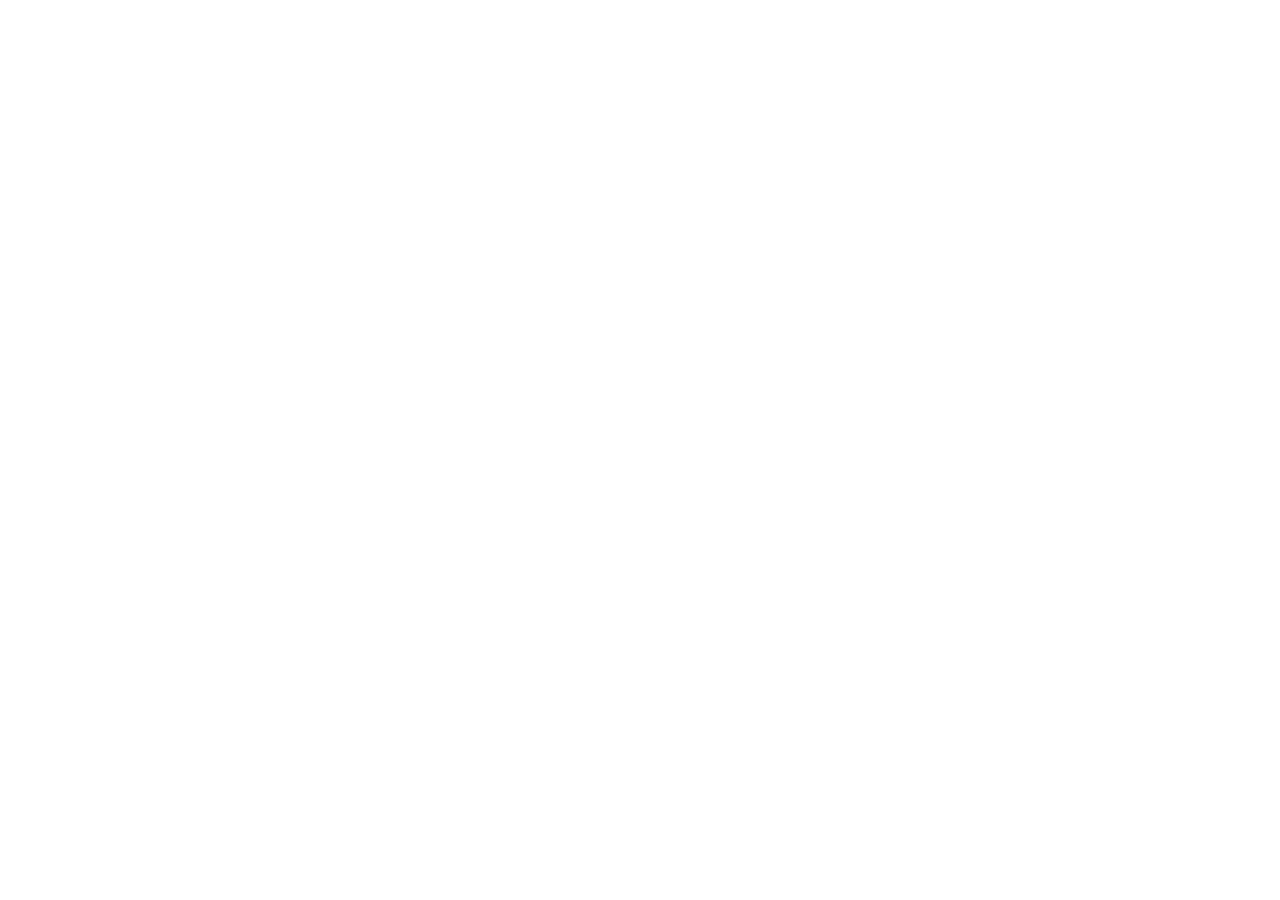
==== Flexbox/index.html @ a811a4f1 "Cours sur les Flexbox" ====
<!DOCTYPE html>
<html lang="en">
<head>
    <meta charset="UTF-8">
    <meta name="viewport" content="width=device-width, initial-scale=1.0">
    <title>Document</title>
    <!-- Quentin, N'oublie pas de mettre le link a chaque fois petit coco -->
    <link rel="stylesheet" href="style.css">
</head>
<body>
    
</body>
</html>
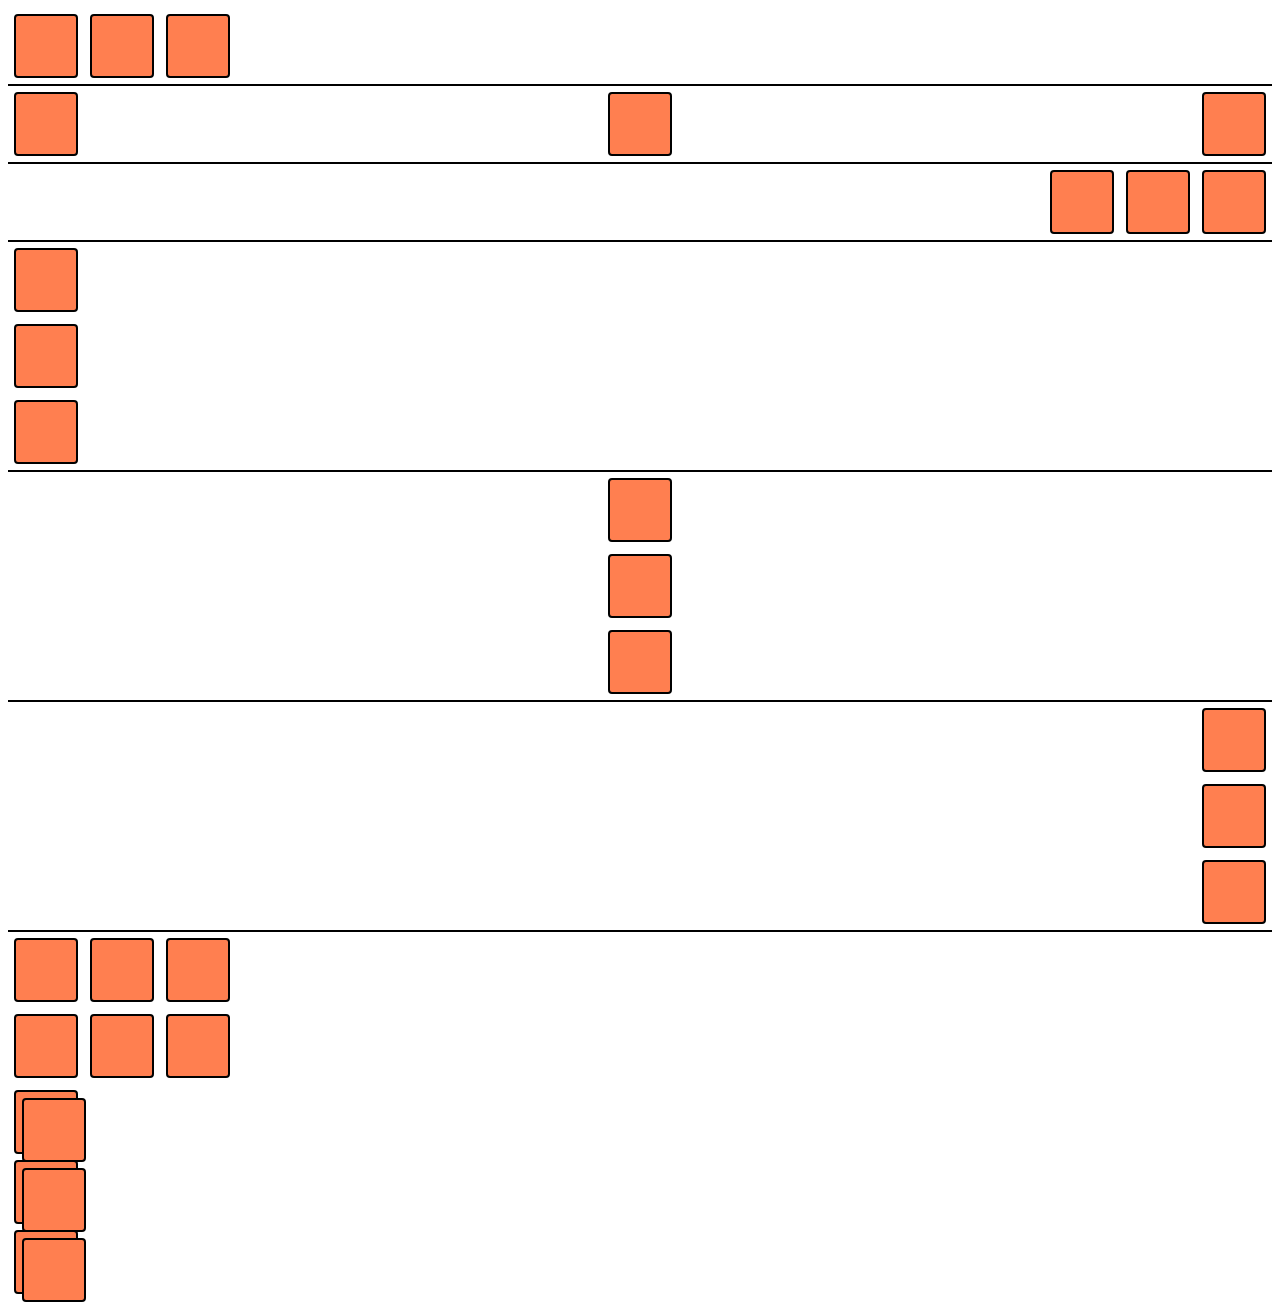
==== commit 03960007: "Exo 1 a 6" ====
--- a/Flexbox/index.html
+++ b/Flexbox/index.html
@@ -4,10 +4,72 @@
     <meta charset="UTF-8">
     <meta name="viewport" content="width=device-width, initial-scale=1.0">
     <title>Document</title>
+    <link rel="stylesheet" href="style.css">
     <!-- Quentin, N'oublie pas de mettre le link a chaque fois petit coco -->
-    <link rel="stylesheet" href="style.css">
 </head>
 <body>
-    
+    <section>
+        <article class="exo">
+            <div></div>
+            <div></div>
+            <div></div>
+        </article>
+        <article class="exo exo2">
+            <div></div>
+            <div></div>
+            <div></div>
+        </article>
+        <article class="exo exo3">
+            <div></div>
+            <div></div>
+            <div></div>
+        </article>
+    </section>
+    <section>
+        <article class="exo ver">
+            <div></div>
+            <div></div>
+            <div></div>
+        </article>
+        <article class="exo ver exo5">
+            <div></div>
+            <div></div>
+            <div></div>
+        </article>
+        <article class="exo ver exo6">
+            <div></div>
+            <div></div>
+            <div></div>
+        </article>
+    </section>
+    <section>
+        <article>
+            <div></div>
+            <div></div>
+            <div></div>
+        </article>
+        <article>
+            <div></div>
+            <div></div>
+            <div></div>
+        </article>
+    </section>
+    <section>
+        <div>
+            <div>
+
+            </div>
+        </div>
+        <div>
+            <div>
+
+            </div>
+        </div>
+        <div>
+            <div>
+
+            </div>
+        </div>
+    </section>
 </body>
 </html>
--- a/Flexbox/style.css
+++ b/Flexbox/style.css
@@ -0,0 +1,31 @@
+article {
+    display: flex;
+}
+
+div {
+    height: 60px;
+    width: 60px;
+    background-color: coral;
+    border: 2px black solid;
+    border-radius: 4px;
+    margin: 6px
+}
+.exo {
+    border-bottom: 2px solid black;
+}
+
+.exo2 {
+    justify-content: space-between;
+}
+.exo3 {
+    justify-content: end;
+}
+.ver {
+    flex-direction: column;
+}
+.exo5 {
+    align-items: center;
+}
+.exo6 {
+    align-items: end;
+}
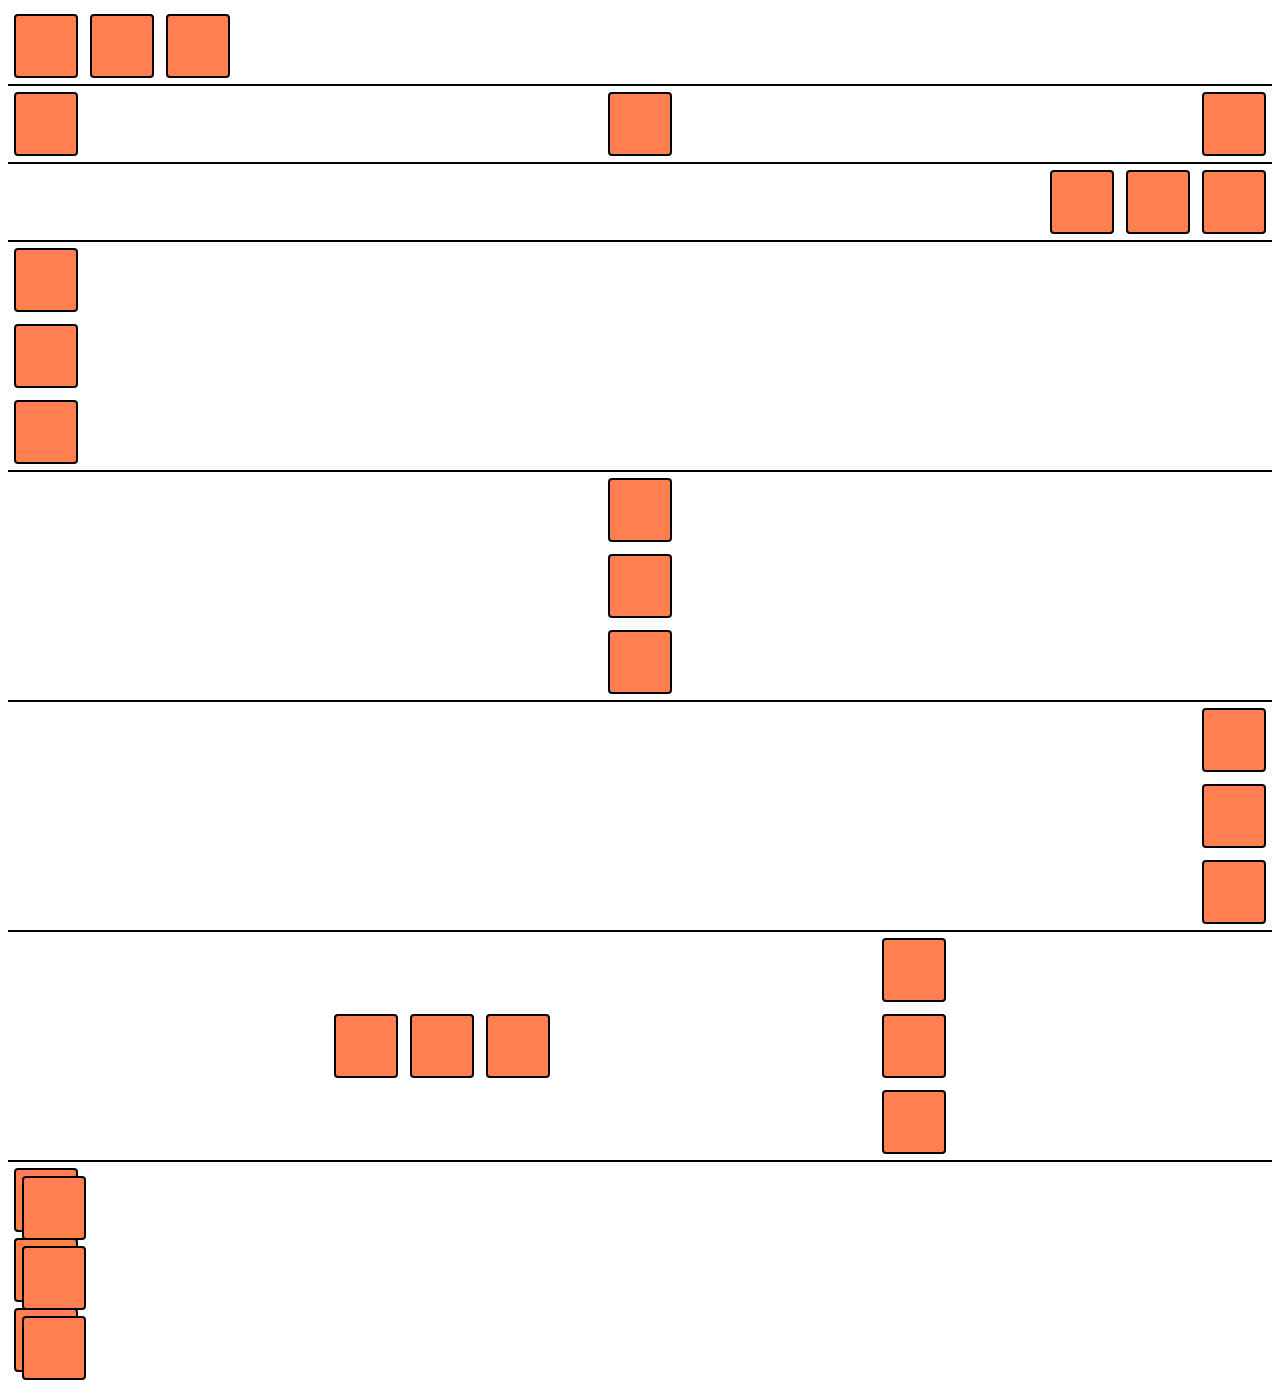
==== commit 12e1bdd8: "Exo 7" ====
--- a/Flexbox/index.html
+++ b/Flexbox/index.html
@@ -42,13 +42,13 @@
             <div></div>
         </article>
     </section>
-    <section>
-        <article>
+    <section class="flex exo exo7">
+        <article class="exo7_1">
             <div></div>
             <div></div>
             <div></div>
         </article>
-        <article>
+        <article class="exo7_2">
             <div></div>
             <div></div>
             <div></div>
--- a/Flexbox/style.css
+++ b/Flexbox/style.css
@@ -1,3 +1,4 @@
+.flex,
 article {
     display: flex;
 }
@@ -28,4 +29,13 @@
 }
 .exo6 {
     align-items: end;
-}+}
+.exo7 {
+    justify-content: space-evenly;
+}
+.exo7_1 {
+    align-items: center;
+}
+.exo7_2 {
+    flex-direction: column;
+}
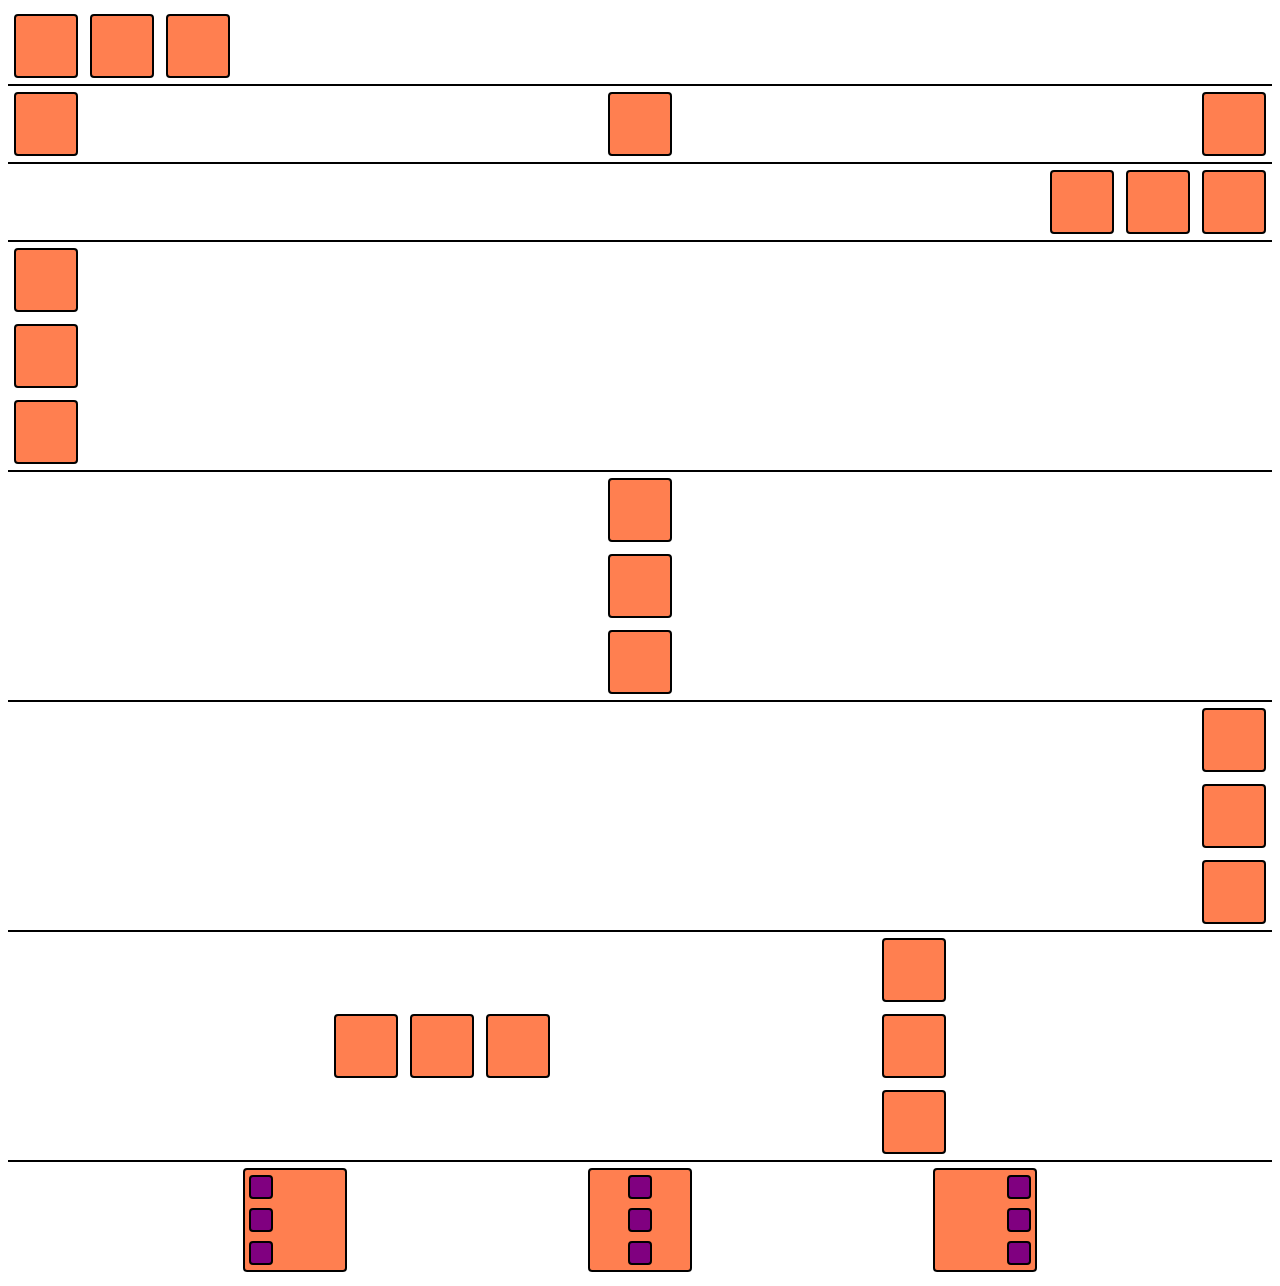
==== commit 54902fd2: "fin exercice" ====
--- a/Flexbox/index.html
+++ b/Flexbox/index.html
@@ -42,33 +42,33 @@
             <div></div>
         </article>
     </section>
-    <section class="flex exo exo7">
+    <section class="flex exo spaceEven">
         <article class="exo7_1">
             <div></div>
             <div></div>
             <div></div>
         </article>
-        <article class="exo7_2">
+        <article class="ver">
             <div></div>
             <div></div>
             <div></div>
         </article>
     </section>
-    <section>
-        <div>
-            <div>
-
-            </div>
+    <section class="flex spaceEven">
+        <div class="flex ver spaceEven bigBox">
+            <div class="smallBox"></div>
+            <div class="smallBox"></div>
+            <div class="smallBox"></div>
         </div>
-        <div>
-            <div>
-
-            </div>
+        <div class="flex ver spaceEven bigBox exo5">
+            <div class="smallBox"></div>
+            <div class="smallBox"></div>
+            <div class="smallBox"></div>
         </div>
-        <div>
-            <div>
-
-            </div>
+        <div class="flex ver spaceEven bigBox exo6">
+            <div class="smallBox"></div>
+            <div class="smallBox"></div>
+            <div class="smallBox"></div>
         </div>
     </section>
 </body>
--- a/Flexbox/style.css
+++ b/Flexbox/style.css
@@ -30,12 +30,21 @@
 .exo6 {
     align-items: end;
 }
-.exo7 {
-    justify-content: space-evenly;
-}
 .exo7_1 {
     align-items: center;
 }
-.exo7_2 {
-    flex-direction: column;
+.bigBox {
+    height: 100px;
+    width: 100px;
 }
+.smallBox {
+    height: 20px;
+    width: 20px;
+    background-color: purple;
+    border: 2px solid black;
+    border-radius: 4px;
+    margin: 4px;
+}
+.spaceEven {
+    justify-content: space-evenly;
+}
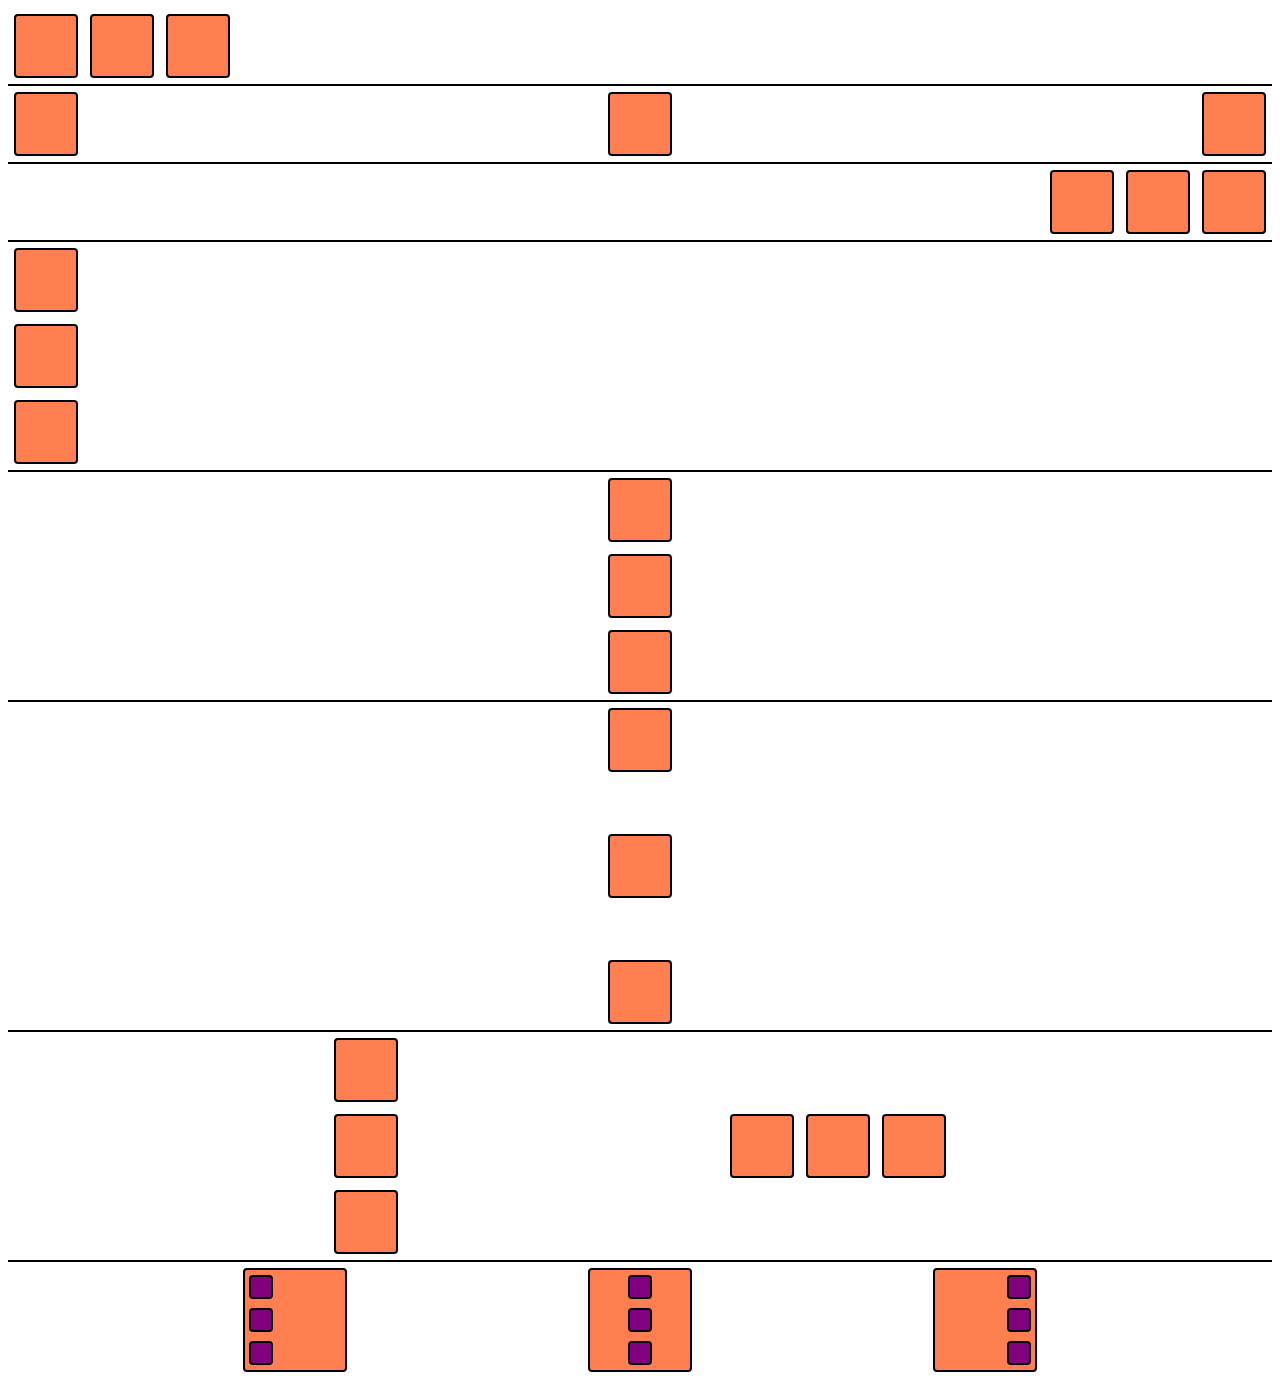
==== commit a4c3470b: "fin exercice true" ====
--- a/Flexbox/index.html
+++ b/Flexbox/index.html
@@ -31,24 +31,24 @@
             <div></div>
             <div></div>
         </article>
-        <article class="exo ver exo5">
+        <article class="exo ver center">
             <div></div>
             <div></div>
             <div></div>
         </article>
-        <article class="exo ver exo6">
+        <article class="exo ver center exo6">
             <div></div>
             <div></div>
             <div></div>
         </article>
     </section>
     <section class="flex exo spaceEven">
-        <article class="exo7_1">
+        <article class="ver">
             <div></div>
             <div></div>
             <div></div>
         </article>
-        <article class="ver">
+        <article class="center">
             <div></div>
             <div></div>
             <div></div>
@@ -60,12 +60,12 @@
             <div class="smallBox"></div>
             <div class="smallBox"></div>
         </div>
-        <div class="flex ver spaceEven bigBox exo5">
+        <div class="flex ver spaceEven bigBox center">
             <div class="smallBox"></div>
             <div class="smallBox"></div>
             <div class="smallBox"></div>
         </div>
-        <div class="flex ver spaceEven bigBox exo6">
+        <div class="flex ver spaceEven bigBox end">
             <div class="smallBox"></div>
             <div class="smallBox"></div>
             <div class="smallBox"></div>
--- a/Flexbox/style.css
+++ b/Flexbox/style.css
@@ -24,14 +24,12 @@
 .ver {
     flex-direction: column;
 }
-.exo5 {
+.center {
     align-items: center;
 }
 .exo6 {
-    align-items: end;
-}
-.exo7_1 {
-    align-items: center;
+    justify-content: space-between;
+    gap: 50px;
 }
 .bigBox {
     height: 100px;
@@ -48,3 +46,7 @@
 .spaceEven {
     justify-content: space-evenly;
 }
+
+.end {
+    align-items: end;
+}
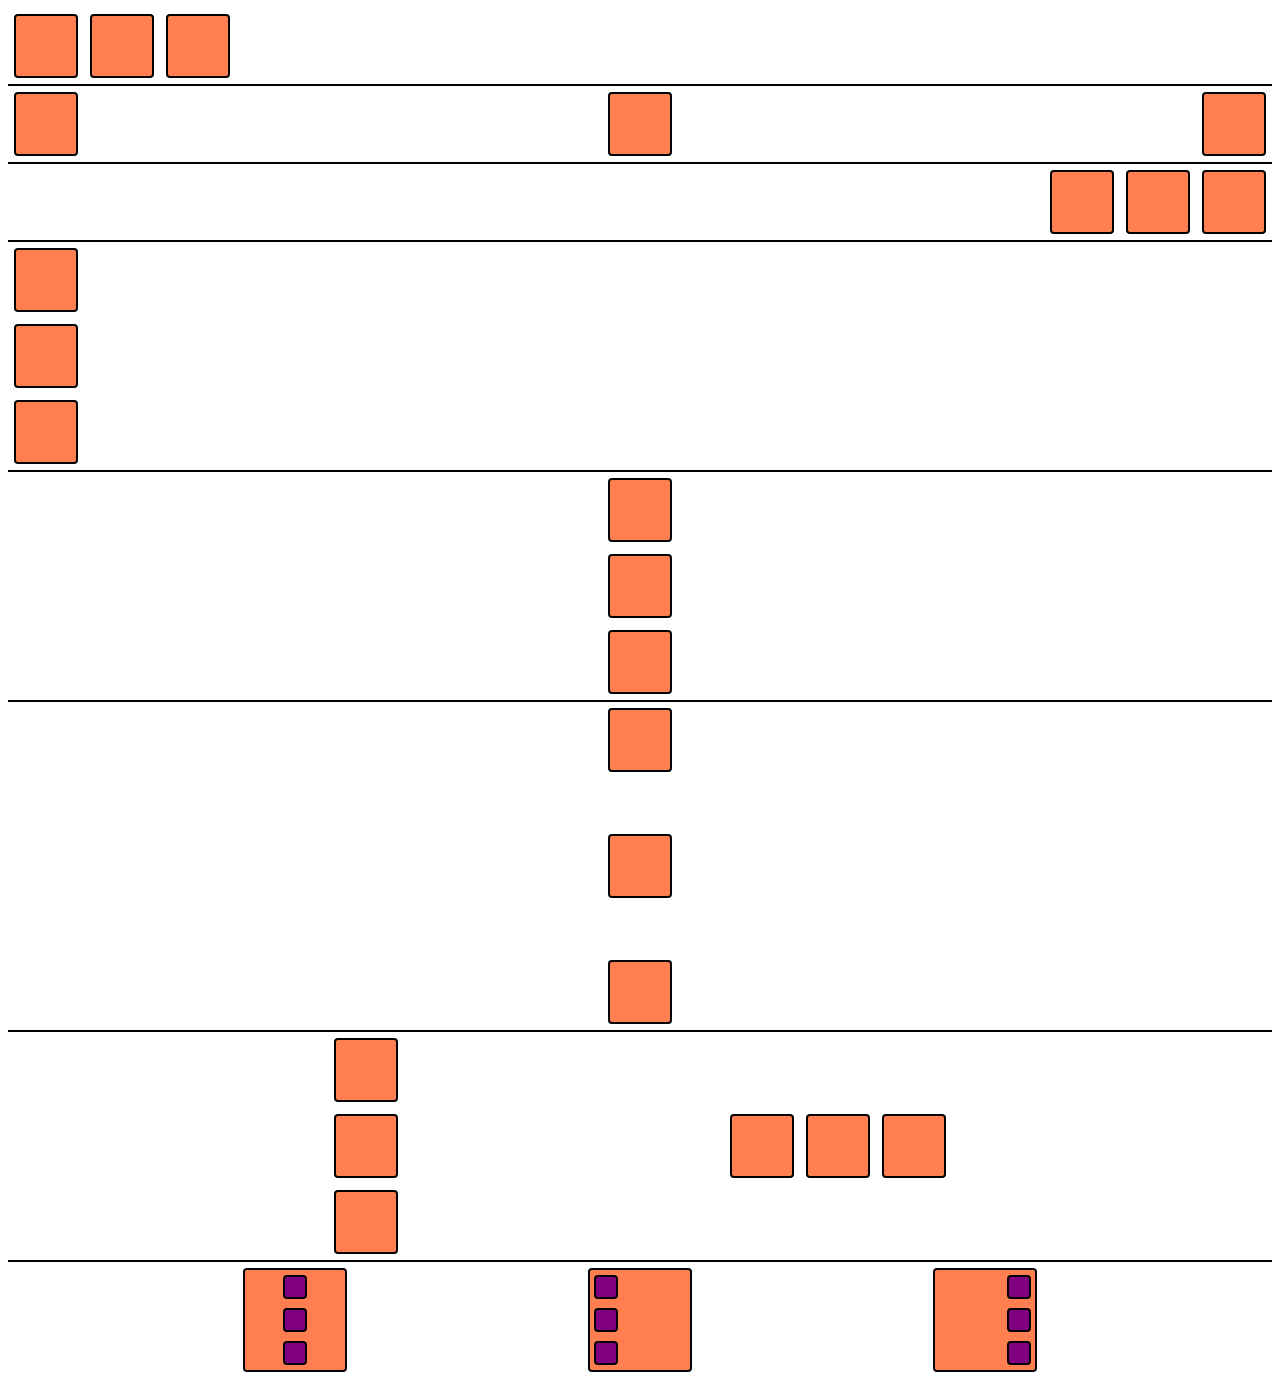
==== commit 66ee3336: "fin exercice true" ====
--- a/Flexbox/index.html
+++ b/Flexbox/index.html
@@ -55,12 +55,12 @@
         </article>
     </section>
     <section class="flex spaceEven">
-        <div class="flex ver spaceEven bigBox">
+        <div class="flex ver spaceEven bigBox center">
             <div class="smallBox"></div>
             <div class="smallBox"></div>
             <div class="smallBox"></div>
         </div>
-        <div class="flex ver spaceEven bigBox center">
+        <div class="flex ver spaceEven bigBox">
             <div class="smallBox"></div>
             <div class="smallBox"></div>
             <div class="smallBox"></div>
--- a/Flexbox/style.css
+++ b/Flexbox/style.css
@@ -2,7 +2,9 @@
 article {
     display: flex;
 }
-
+.ver {
+    flex-direction: column;
+}
 div {
     height: 60px;
     width: 60px;
@@ -10,6 +12,17 @@
     border: 2px black solid;
     border-radius: 4px;
     margin: 6px
+}.bigBox {
+    height: 100px;
+    width: 100px;
+}
+.smallBox {
+    height: 20px;
+    width: 20px;
+    background-color: purple;
+    border: 2px solid black;
+    border-radius: 4px;
+    margin: 4px;
 }
 .exo {
     border-bottom: 2px solid black;
@@ -21,32 +34,16 @@
 .exo3 {
     justify-content: end;
 }
-.ver {
-    flex-direction: column;
+.spaceEven {
+    justify-content: space-evenly;
 }
 .center {
     align-items: center;
+}
+.end {
+    align-items: end;
 }
 .exo6 {
     justify-content: space-between;
     gap: 50px;
 }
-.bigBox {
-    height: 100px;
-    width: 100px;
-}
-.smallBox {
-    height: 20px;
-    width: 20px;
-    background-color: purple;
-    border: 2px solid black;
-    border-radius: 4px;
-    margin: 4px;
-}
-.spaceEven {
-    justify-content: space-evenly;
-}
-
-.end {
-    align-items: end;
-}
